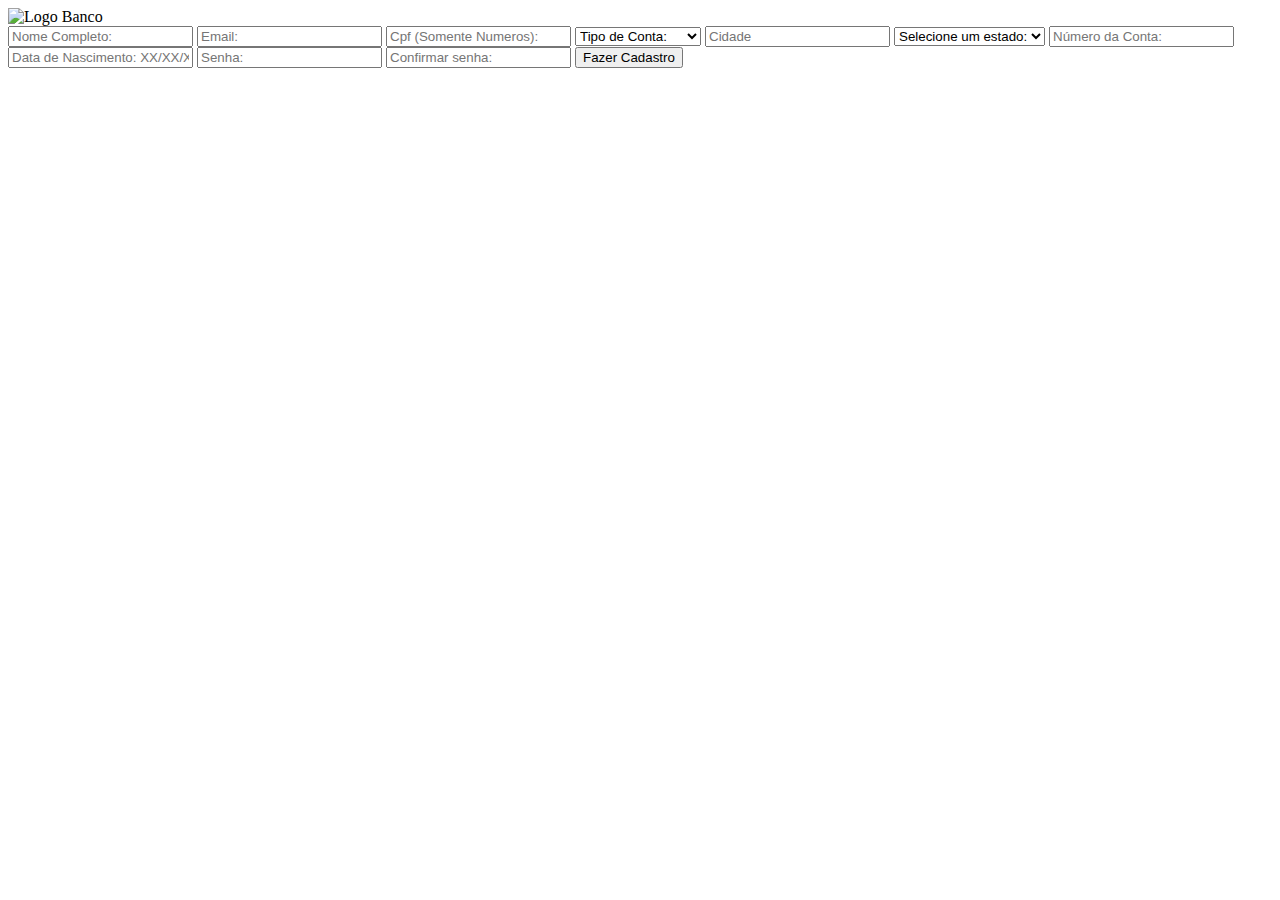
==== html/cadastro.html @ 3c94c2a7 "Update and rename login.html to cadastro.html" ====
<!DOCTYPE html>
<html lang="pt-BR">

<head>
    <meta charset="UTF-8">
    <meta name="viewport" content="width=device-width, initial-scale=1.0">
    <title>Pagina de Cadastro</title>
    <link rel="shortcut icon" href="../IMG/Logo 1.png" >
    <link rel="stylesheet" href="../CSS/cadastro.css">
</head>

<body>
    <section class="cadastro">
        <div class="cadastro1">
            <div>
                <img src="../IMG/Logo 1.png" alt="Logo Banco" width="173" height="172">
            </div>
            <form id="cadastroForm">
                <input type="text" placeholder="Nome Completo:" id="nomeCompleto">
                <input type="text" placeholder="Email:" id="email">
                <input type="text" placeholder="Cpf (Somente Numeros):" id="cpf">
                <select id="tipoConta">
                    <option value="Conta">Tipo de Conta:</option>
                    <option value="Conta Corrente">Conta Corrente:</option>
                    <option value="Conta Poupança">Conta Poupança:</option>
                </select>                
                <input type="text" placeholder="Cidade">
                <select id="estado">
                    <option value="Estado">Selecione um estado:</option>
                    <option value="AC">AC</option>
                    <option value="AL">AL</option>
                    <option value="AP">AP</option>
                    <option value="AM">AM</option>
                    <option value="BA">BA</option>
                    <option value="CE">CE</option>
                    <option value="DF">DF</option>
                    <option value="ES">ES</option>
                    <option value="GO">GO</option>
                    <option value="MA">MA</option>
                    <option value="MT">MT</option>
                    <option value="MS">MS</option>
                    <option value="MG">MG</option>
                    <option value="PA">PA</option>
                    <option value="PB">PB</option>
                    <option value="PR">PR</option>
                    <option value="PE">PE</option>
                    <option value="PI">PI</option>
                    <option value="RJ">RJ</option>
                    <option value="RN">RN</option>
                    <option value="RS">RS</option>
                    <option value="RO">RO</option>
                    <option value="RR">RR</option>
                    <option value="SC">SC</option>
                    <option value="SP">SP</option>
                    <option value="SE">SE</option>
                    <option value="TO">TO</option>
                </select>
                <input type="number" placeholder="Número da Conta:" id="numeroConta" min="0">
                <input type="text" placeholder="Data de Nascimento: XX/XX/XXXX" id="dataNascimento">
                <input type="password" placeholder="Senha:" id="senha">
                <input type="password" placeholder="Confirmar senha:" id="confirmarSenha">
                <button id="cadastrarButton">Fazer Cadastro</button>
            </form>
        </div>
    </section>
    <script src="../JS/cadastro.js"></script>
</body>

</html>
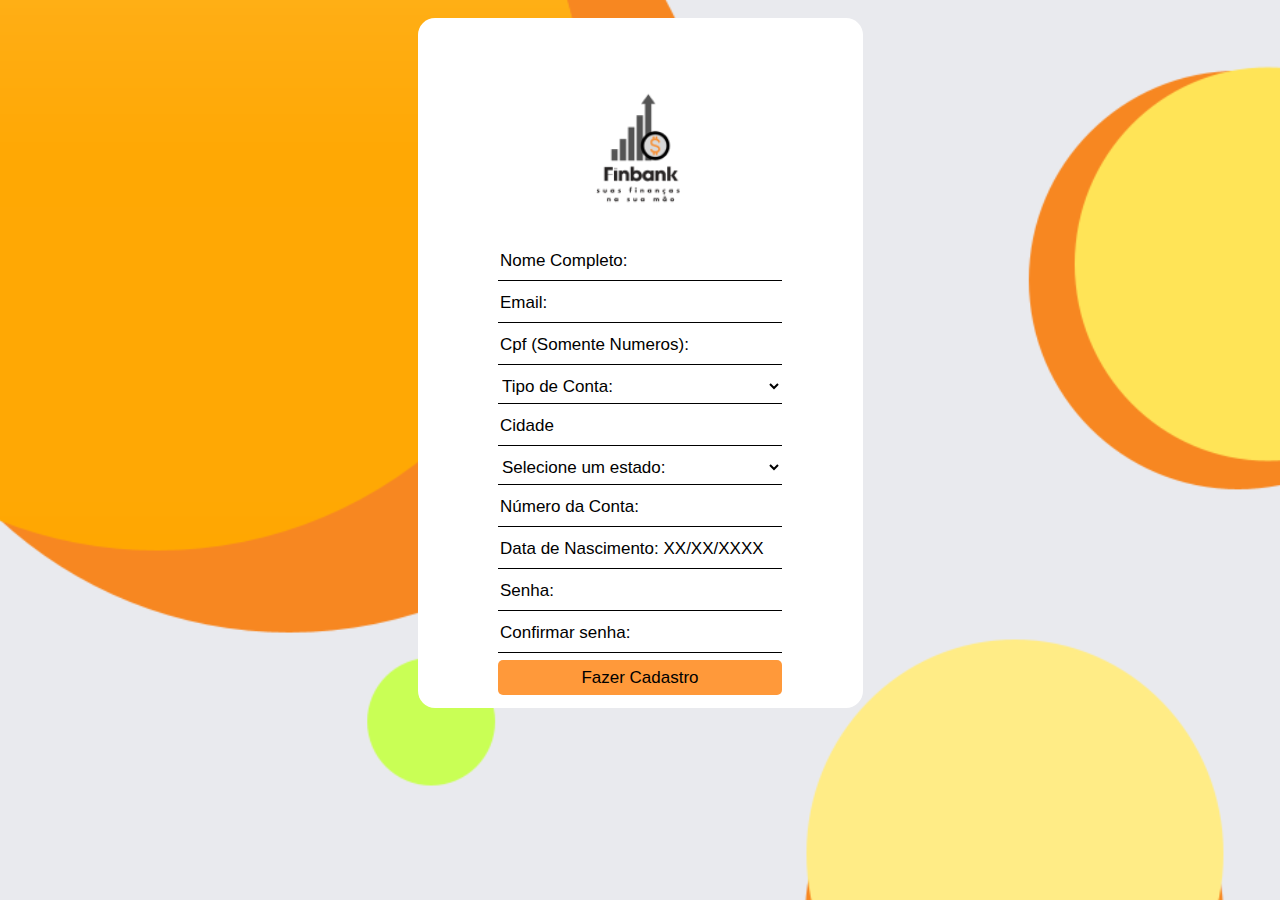
==== commit 396d097f: "Update cadastro.html" ====
--- a/html/cadastro.html
+++ b/html/cadastro.html
@@ -5,15 +5,15 @@
     <meta charset="UTF-8">
     <meta name="viewport" content="width=device-width, initial-scale=1.0">
     <title>Pagina de Cadastro</title>
-    <link rel="shortcut icon" href="../IMG/Logo 1.png" >
-    <link rel="stylesheet" href="../CSS/cadastro.css">
+    <link rel="stylesheet" type="text/css" href="../css/cadastro.css">
+    <link rel="shortcut icon" href="../imagens/Logo 1.png" >
 </head>
 
 <body>
     <section class="cadastro">
         <div class="cadastro1">
             <div>
-                <img src="../IMG/Logo 1.png" alt="Logo Banco" width="173" height="172">
+                <img src="../imagens/Logo 1.png" alt="Logo Banco" width="173" height="172">
             </div>
             <form id="cadastroForm">
                 <input type="text" placeholder="Nome Completo:" id="nomeCompleto">
@@ -63,7 +63,7 @@
             </form>
         </div>
     </section>
-    <script src="../JS/cadastro.js"></script>
+    <script src="../javascript/cadastro.js"></script>
 </body>
 
 </html>
--- a/css/cadastro.css
+++ b/css/cadastro.css
@@ -0,0 +1,67 @@
+body {
+  background-image: url(../imagens/FUNDO\ TELA.png);
+  font-family: 'Trebuchet MS', 'Lucida Sans Unicode', 'Lucida Grande', 'Lucida Sans', Arial, sans-serif;
+}
+
+.cadastro {
+  display: flex;
+  justify-content: center;
+  align-items: center;
+}
+.cadastro1 {
+  margin-top: 10px;
+  margin-bottom: 10px;
+  display: flex;
+  flex-direction: column;
+  align-items: center;
+  background-color: white;
+  width: 355px;
+  height: 600px;
+  padding: 45px;
+  border-radius: 17px;
+}
+form {
+  width: 80%;
+  display: flex;
+  flex-direction: column;
+}
+
+.cadastro input{
+  margin-top: 4px;
+  background-color: rgb(196, 194, 194);
+  background-color: white;
+  height: 35px;
+  border: none;
+  color: black;
+  border-bottom: 1px solid black;
+}
+.cadastro select {
+  margin-top: 4px;
+  background-color: rgb(196, 194, 194);
+  background-color: white;
+  font-size: 17px;
+  height: 35px;
+  border: none;
+  color: black;
+  border-bottom: 1px solid black; 
+}
+
+input::placeholder {
+  color: black;
+  font-size: 17px;
+}
+
+button {
+  margin-top: 7px;
+  height: 35px;
+  background-color: #FF993A;
+  border: none;
+  border-radius: 5px;
+  font-size: 17px;
+}
+
+@media (max-width: 480px) {
+  .cadastro1 {
+    height: 650px;
+  }
+}
